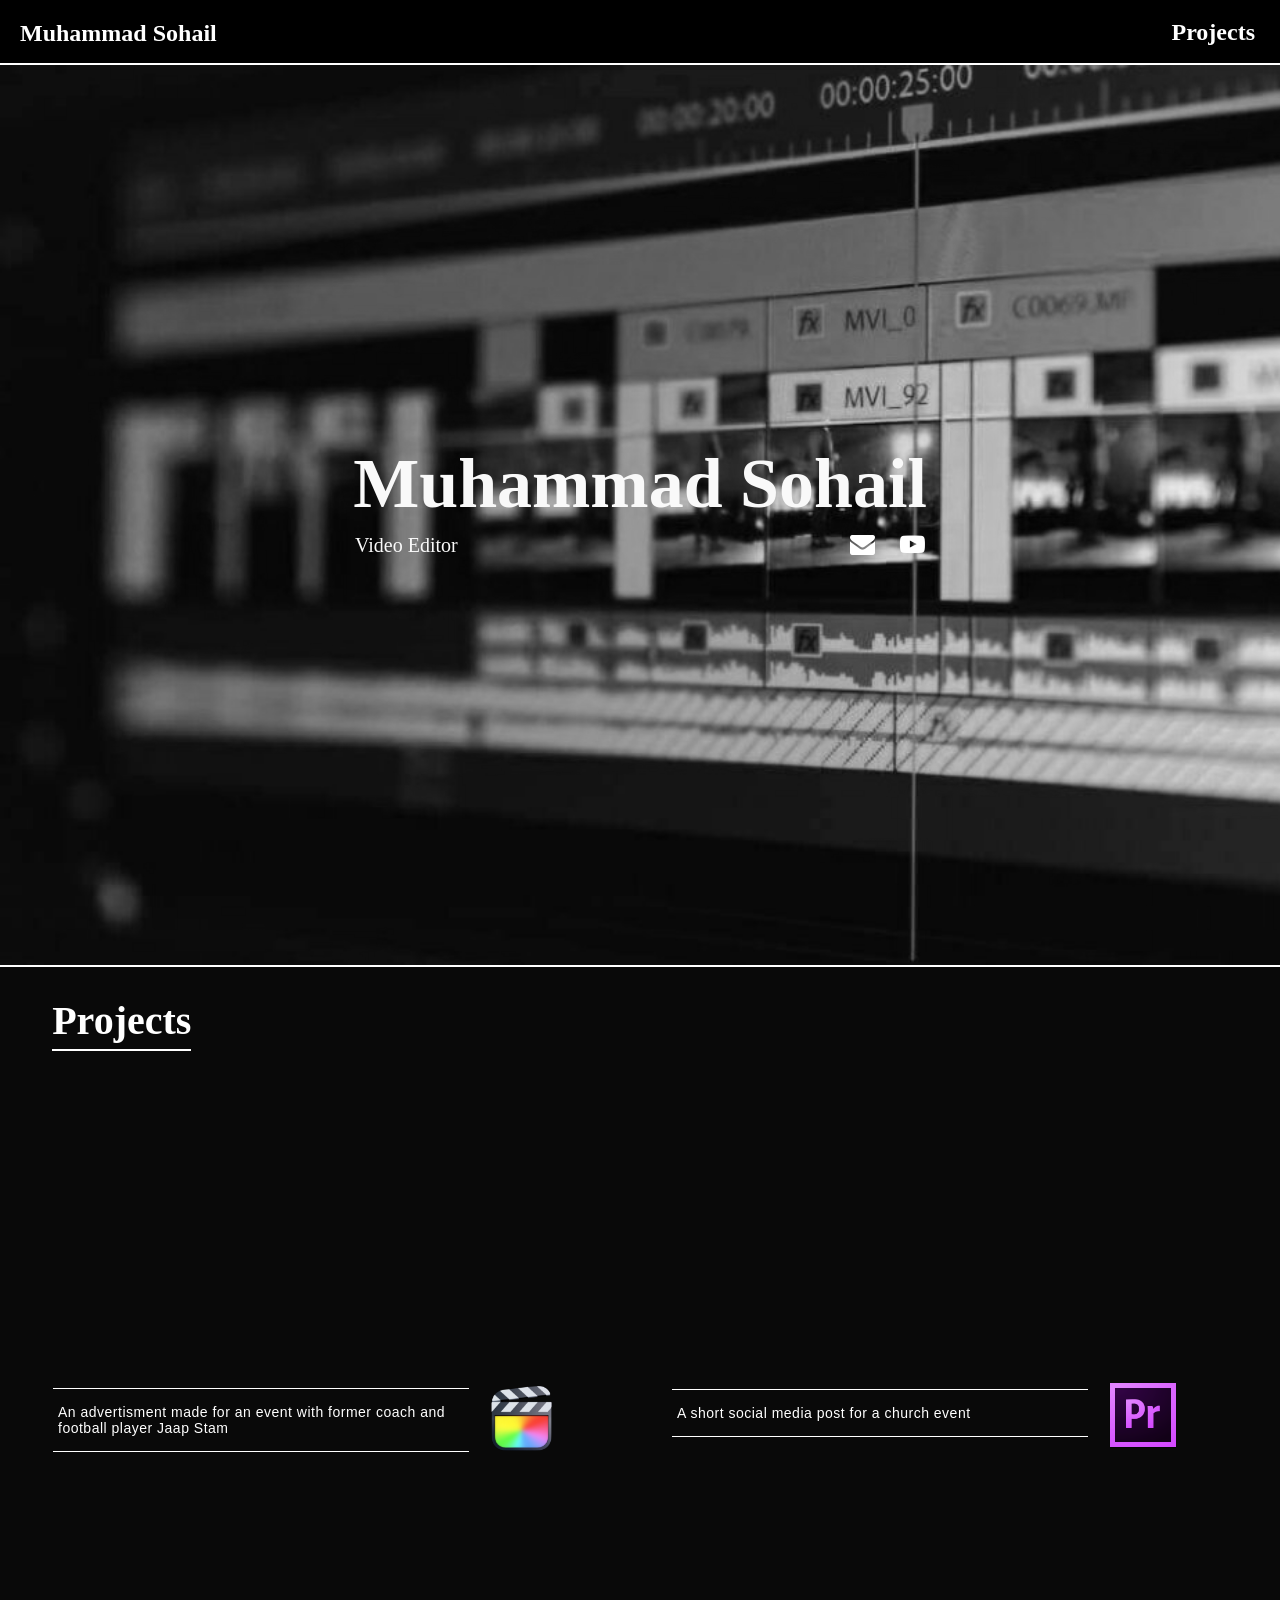
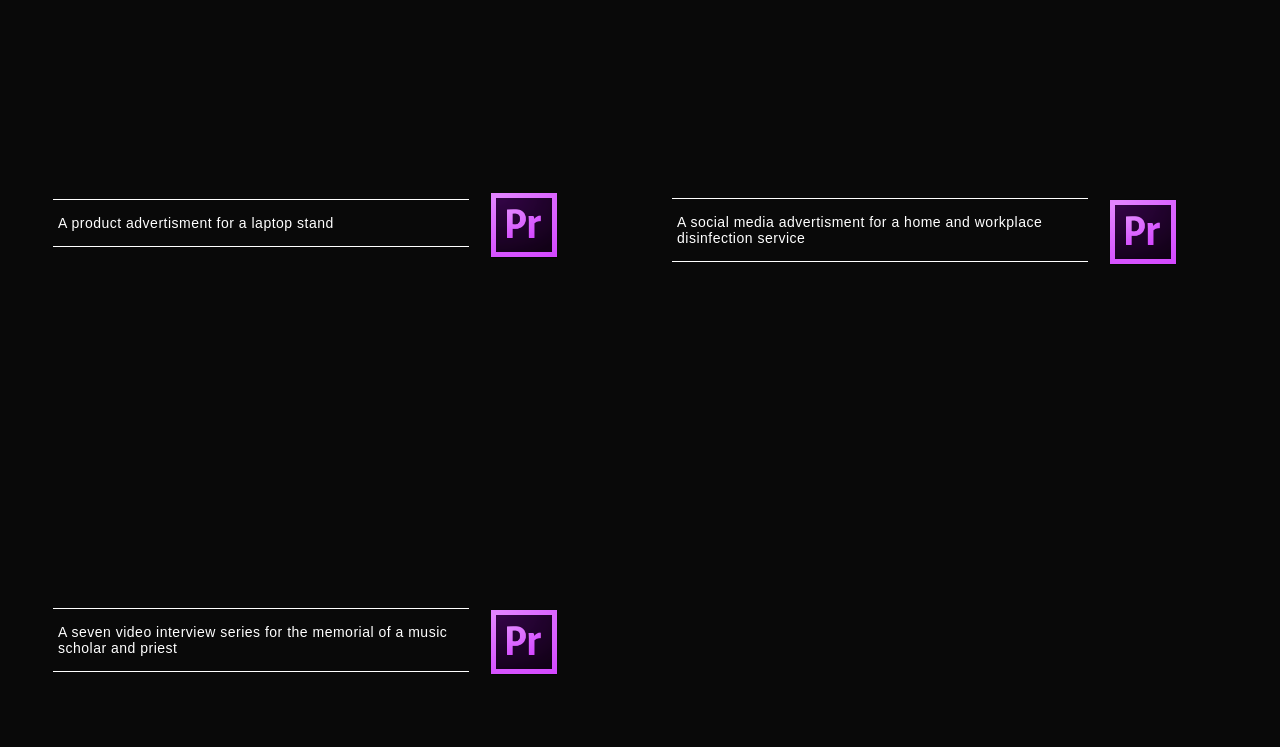
==== index.html @ 50eee2fb "changes Main.html to index.html" ====
<!DOCTYPE html>
<html lang="en">
<head>
    <meta charset="UTF-8">
    <meta name="viewport" content="width=device-width, initial-scale=1.0">
    <title>Muhammad Sohail</title>
    <link rel="stylesheet" href="./styles.css" />
    <link rel="stylesheet" href="https://cdnjs.cloudflare.com/ajax/libs/font-awesome/4.7.0/css/font-awesome.min.css">

</head>
<body>
    <nav id="'navbar" class="navbar">
        <a href="#Top" class="nav-header-anchor"><h1 class="nav-header">Muhammad Sohail</h1></a>
        <div class="nav-links">
            <a class="nav-link" href="#projects"><h2>Projects</h2></a>
        </div>
    </nav>
    <main>
        <section class="about-me">
            <h1 class="name-header">Muhammad Sohail</h1>
            <span class="inline-flex">
                <p class="occupation-description">Video Editor</p>
                <div class="contact-icons">
                    <a href="mailto:mfsohail12@gmail.com" class="icon-anchor" target='_blank'><i class="fa fa-envelope"></i></a>
                    <a href="https://www.youtube.com/channel/UCskiwMq-CSCL88hLgfSsKGw" class="icon-anchor" target="_blank"><i class="fa fa-youtube-play"></i></a>
                </div>
            </span>
        </section>
        <section class="projects">
            <h1 id="projects" class="projects-header">Projects</h1>
            <span class="videos">
                <div class="video-and-description">
                    <iframe width="400" height="250" src="https://www.youtube.com/embed/kFvfC4JFHaI" title="JAAP STAM Advert" frameborder="0" allow="accelerometer; autoplay; clipboard-write; encrypted-media; gyroscope; picture-in-picture; web-share" referrerpolicy="strict-origin-when-cross-origin" allowfullscreen></iframe>
                    <span class="inline">
                        <p class="video-description">An advertisment made for an event with former coach and football player Jaap Stam</p>
                        <img class='editor-icon fcp' src="./Assets/final_cut_pro_macos_bigsur_icon_190177.webp" />
                    </span>
                    
                </div>
                <div class="video-and-description">
                    <iframe width="400" height="250" src="https://www.youtube.com/embed/DyYoZ_6relA" title="Final Video" frameborder="0" allow="accelerometer; autoplay; clipboard-write; encrypted-media; gyroscope; picture-in-picture; web-share" referrerpolicy="strict-origin-when-cross-origin" allowfullscreen>
                    </iframe>
                    <span class="inline">
                        <p class="video-description">A short social media post for a church event</p>
                        <img class='editor-icon premiere-pro' src="./Assets/Adobe_Premiere_Pro_CS6_Icon.png" />
                    </span>
                    
                </div>
                
                <div class="video-and-description">
                    <iframe width="400" height="250" src="https://www.youtube.com/embed/N4y9T8zYxUA" title="Final Cut" frameborder="0" allow="accelerometer; autoplay; clipboard-write; encrypted-media; gyroscope; picture-in-picture; web-share" referrerpolicy="strict-origin-when-cross-origin" allowfullscreen></iframe>
                    <span class="inline">
                        <p class="video-description">A product advertisment for a laptop stand</p>
                        <img class='editor-icon premiere-pro' src="./Assets/Adobe_Premiere_Pro_CS6_Icon.png" />
                    </span>
                </div>
                <div class="video-and-description">
                    <iframe width="400" height="250" src="https://www.youtube.com/embed/2JElD2j0n5M" title="Purify Canada Instagram Advertisement" frameborder="0" allow="accelerometer; autoplay; clipboard-write; encrypted-media; gyroscope; picture-in-picture; web-share" referrerpolicy="strict-origin-when-cross-origin" allowfullscreen></iframe>
                    <span class="inline">
                        <p class="video-description">A social media advertisment for a home and workplace disinfection service</p>
                        <img class='editor-icon premiere-pro' src="./Assets/Adobe_Premiere_Pro_CS6_Icon.png" />
                    </span>
                </div>
                <div class="video-and-description">
                    <iframe width="400" height="250" src="https://www.youtube.com/embed/videoseries?si=yHFmACSntfZDFGTX&amp;list=PL7dK17RaU_B4nYi-7AeWYHSv6Ec2Q8U8q" title="YouTube video player" frameborder="0" allow="accelerometer; autoplay; clipboard-write; encrypted-media; gyroscope; picture-in-picture; web-share" referrerpolicy="strict-origin-when-cross-origin" allowfullscreen></iframe>
                    <span class="inline">
                        <p class="video-description">A seven video interview series for the memorial of a music scholar and priest</p>
                        <img class='editor-icon premiere-pro' src="./Assets/Adobe_Premiere_Pro_CS6_Icon.png" />
                    </span>
                </div>
            </span>
        </section>
    </main>
</body>
</html>
---- styles.css ----
@media (prefers-reduced-motion: no-preference) {
    * {
      scroll-behavior: smooth;
    }
  }

* {
    box-sizing: border-box;
    font-family: 'Times New Roman', Times, serif;
}

body {
    margin: 0;
    padding: 0;
}

.navbar {
    background-color: black;
    color: white;
    display: grid;
    grid-template-rows: 1fr;
    grid-template-columns: 1fr 1fr;
    position: fixed;
    top: 0;
    width: 100vw;
    height: 65px;
    z-index: 1;
    border-bottom: 2px solid white;

}

.nav-header {
    padding: 20px 0px 20px 20px;
    margin: 0;
    grid-area: 1 / 1 / 2 / 2
}

.nav-header-anchor {
    color: white;
    text-decoration: none;
}

.nav-link {
    color: white;
    text-decoration: none;
}

.nav-link h2 {
    padding: 5px;
}

.nav-link h2:hover { /* !!!give text box shadow on hover */
    position: relative;
    right: 4px;
    bottom: 4px;
    text-shadow: 4px 4px #636363;
}

.nav-links {
    display: flex;
    justify-content: flex-end;
    align-items: center;
    gap: 15px;
    grid-area: 1 / 2 / 2 / 3;
    padding-right: 20px;
    height: 65px;
}

main {
    margin-top: 65px;
}

.about-me {
    background-image: url(./Assets/video-editing-image\(2\).jpg);
    background-repeat: no-repeat;
    background-size: cover;
    color: #fff9e6;
    display: flex;
    flex-direction: column;
    justify-content: center;
    align-items: center;
    width: 100vw;
    height: 100vh;
    object-fit: cover;
    filter: grayscale(100%);
}

.name-header {
    font-size: 70px;
    margin: -10px;
}

.occupation-description {
    font-size: 20px;
}

.inline-flex {
    display: flex;
    justify-content: space-between;
    width: 570px;
}

.contact-icons {
    margin-top: 0px;
    display: flex;
    justify-content: center;
    align-items: center;
    gap: 40px;
}

.icon-anchor {
    color: white;
    font-size: 25px;
}

i.fa-envelope {
    width: 10px;
    height: 10px;    
}

.projects {
    background-color: rgb(9,9,9);
    border-top: 2px solid white;
    padding: 25px;
}

.projects-header {
    color: white;
    font-size: 40px;
    margin-left: 1.7rem;
    margin-top: 5px;
    border-bottom: 2px solid white;
    padding-bottom: 5px;
    display: inline-block;
}

.videos {
    display: grid;
    grid-template-rows: repeat(2, 1fr);
    grid-template-columns: repeat(auto-fit, minmax(200px, 1fr));
    gap: 1.5rem;
    margin: 1rem 0.5rem 1rem 0.5rem;
    justify-content: center;
}

.video-and-description {
    padding: 20px;
    text-align: left;
    grid-row: span 1;
    grid-column: span 2;
    
}

.video-and-description iframe {
    width: 100%;
}

.video-description {
    font-family: Arial, Helvetica, sans-serif;
    font-size: 14px;
    letter-spacing: 0.5px;
    border-top: 1px solid white;
    border-bottom: 1px solid white;
    color: white;
    padding: 15px 5px;
    width: 75%;
}

.editor-icon {
    object-fit: contain;
}

.editor-icon.fcp {
    width: 75px;
    height: 75px;
}

.editor-icon.premiere-pro {
    width: 70px;
    height: 70px;
    margin-top: 8px;
    margin-left: 5px;
}

.inline {
    display: flex;
    gap: 15px;
    align-items: center;;
}
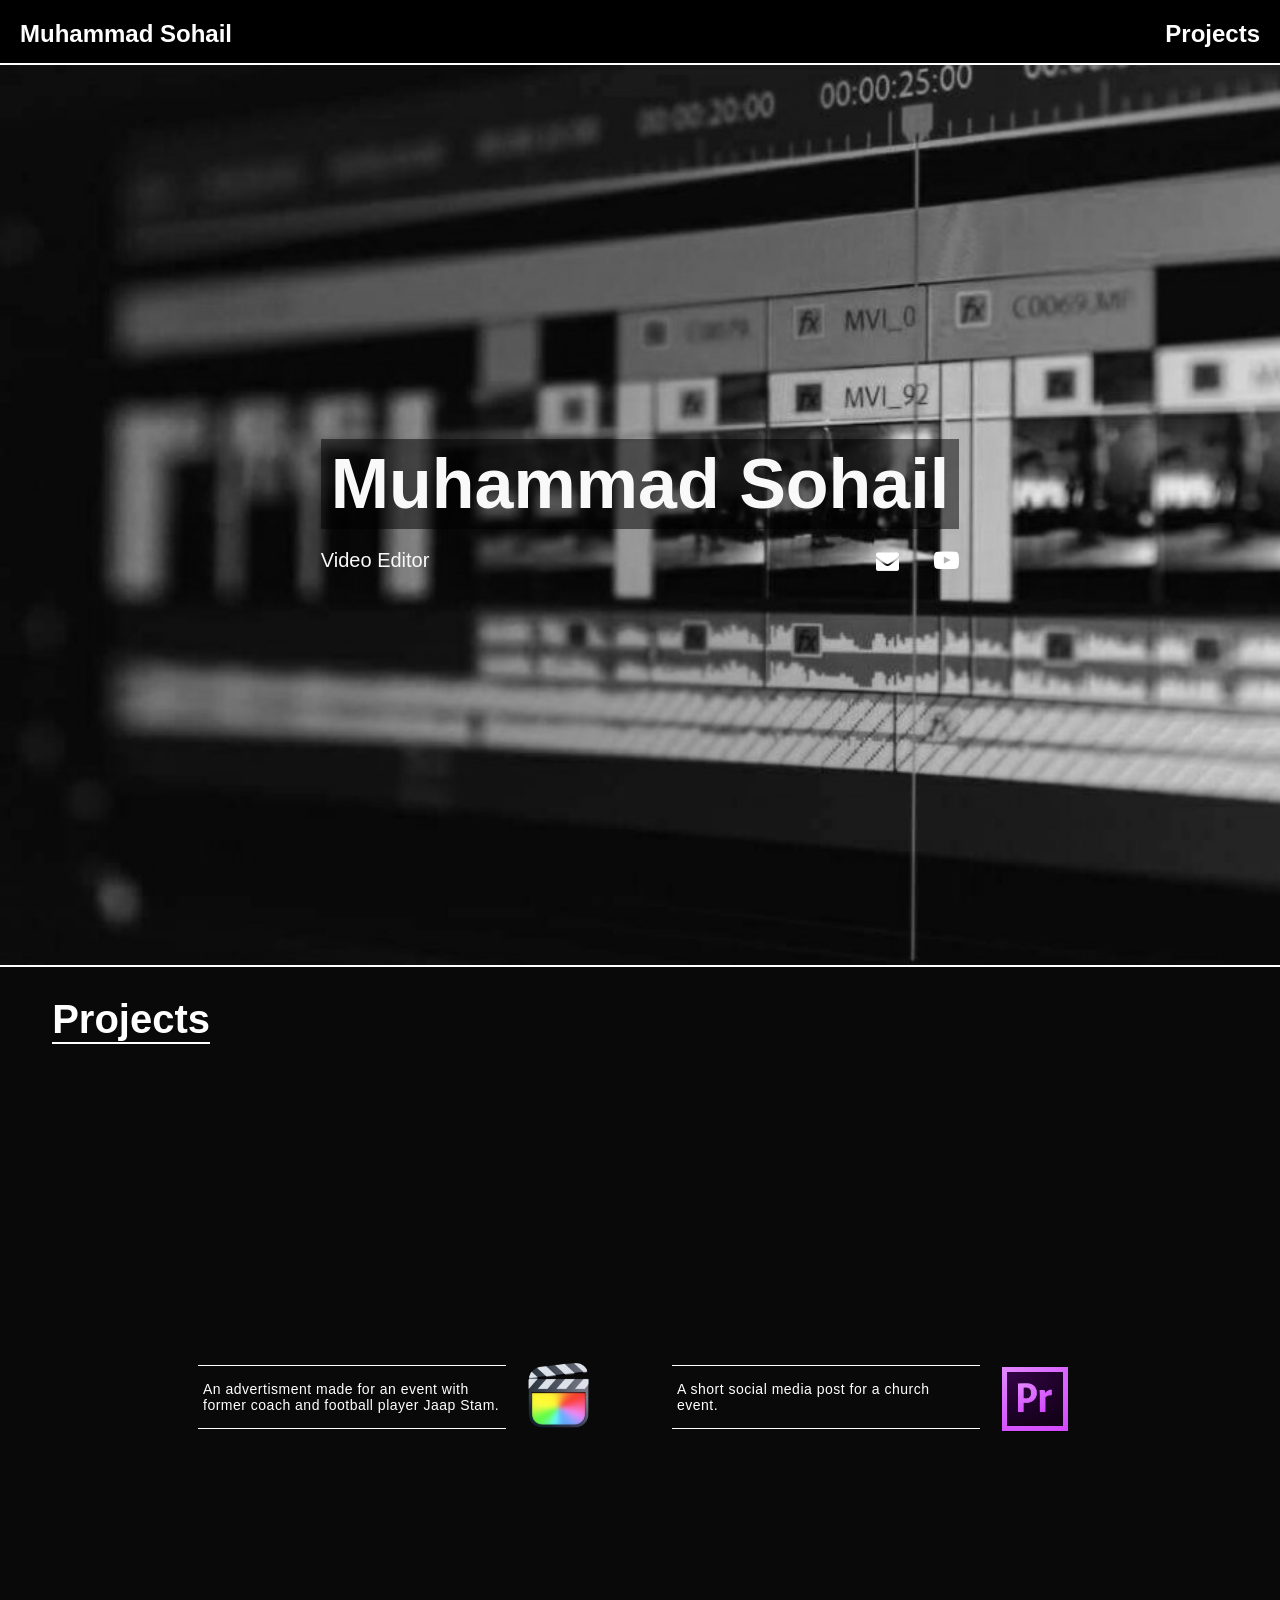
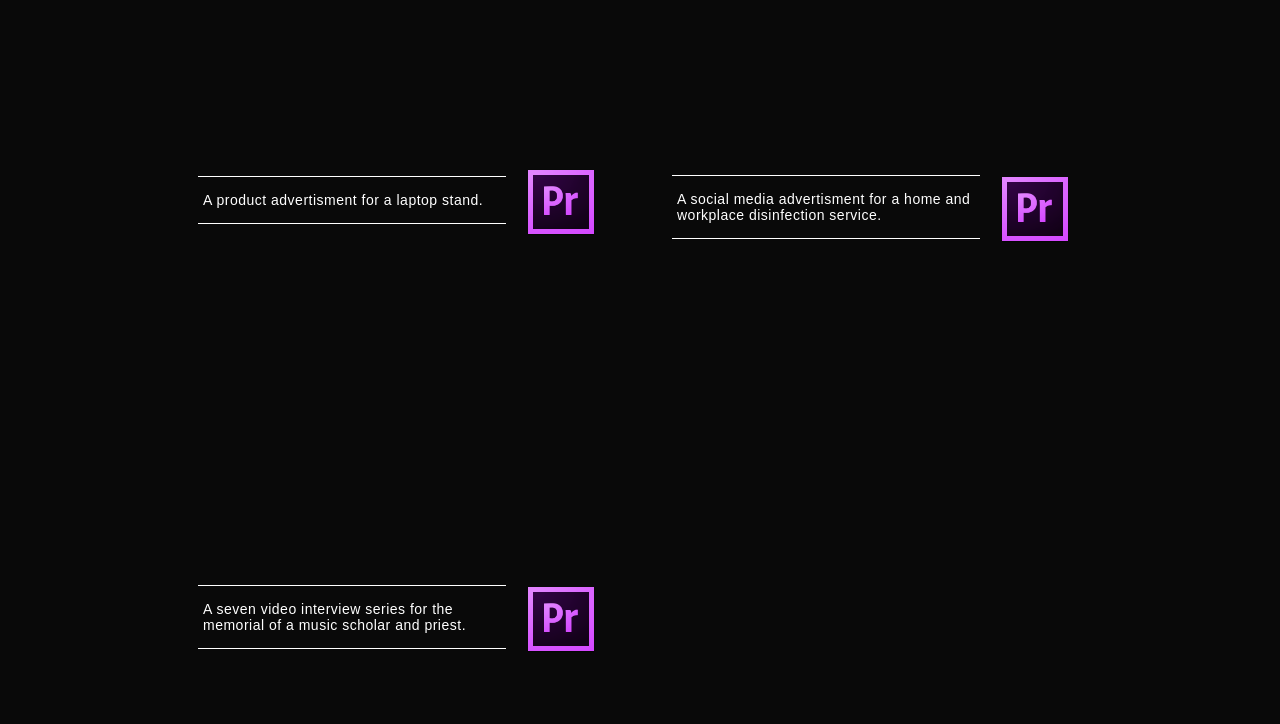
==== commit 06786643: "Adjusted styling and added responsive design for mobile" ====
--- a/index.html
+++ b/index.html
@@ -11,20 +11,20 @@
 <body>
     <nav id="'navbar" class="navbar">
         <a href="#Top" class="nav-header-anchor"><h1 class="nav-header">Muhammad Sohail</h1></a>
-        <div class="nav-links">
-            <a class="nav-link" href="#projects"><h2>Projects</h2></a>
-        </div>
+        <a class="nav-link-anchor" href="#projects"><h2 class="nav-link-header">Projects</h2></a>
     </nav>
     <main>
         <section class="about-me">
-            <h1 class="name-header">Muhammad Sohail</h1>
-            <span class="inline-flex">
-                <p class="occupation-description">Video Editor</p>
-                <div class="contact-icons">
-                    <a href="mailto:mfsohail12@gmail.com" class="icon-anchor" target='_blank'><i class="fa fa-envelope"></i></a>
-                    <a href="https://www.youtube.com/channel/UCskiwMq-CSCL88hLgfSsKGw" class="icon-anchor" target="_blank"><i class="fa fa-youtube-play"></i></a>
-                </div>
-            </span>
+            <div class="about-me-flex">
+                <h1 class="name-header">Muhammad Sohail</h1>
+                <span class="space-between-flex">
+                    <p class="occupation-description">Video Editor</p>
+                    <div class="contact-icons">
+                        <a href="mailto:mfsohail12@gmail.com" class="icon-anchor" target='_blank'><i id='envelope-icon' class="fa fa-envelope"></i></a>
+                        <a href="https://www.youtube.com/channel/UCskiwMq-CSCL88hLgfSsKGw" class="icon-anchor" target="_blank"><i id="youtube-icon" class="fa fa-youtube-play"></i></a>
+                    </div>
+                </span>
+            </div>
         </section>
         <section class="projects">
             <h1 id="projects" class="projects-header">Projects</h1>
@@ -32,8 +32,8 @@
                 <div class="video-and-description">
                     <iframe width="400" height="250" src="https://www.youtube.com/embed/kFvfC4JFHaI" title="JAAP STAM Advert" frameborder="0" allow="accelerometer; autoplay; clipboard-write; encrypted-media; gyroscope; picture-in-picture; web-share" referrerpolicy="strict-origin-when-cross-origin" allowfullscreen></iframe>
                     <span class="inline">
-                        <p class="video-description">An advertisment made for an event with former coach and football player Jaap Stam</p>
-                        <img class='editor-icon fcp' src="./Assets/final_cut_pro_macos_bigsur_icon_190177.webp" />
+                        <p class="video-description">An advertisment made for an event with former coach and football player Jaap Stam.</p>
+                        <img title='Made with Final Cut Pro' class='editor-icon fcp' src="./Assets/final_cut_pro_macos_bigsur_icon_190177.webp" />
                     </span>
                     
                 </div>
@@ -41,8 +41,8 @@
                     <iframe width="400" height="250" src="https://www.youtube.com/embed/DyYoZ_6relA" title="Final Video" frameborder="0" allow="accelerometer; autoplay; clipboard-write; encrypted-media; gyroscope; picture-in-picture; web-share" referrerpolicy="strict-origin-when-cross-origin" allowfullscreen>
                     </iframe>
                     <span class="inline">
-                        <p class="video-description">A short social media post for a church event</p>
-                        <img class='editor-icon premiere-pro' src="./Assets/Adobe_Premiere_Pro_CS6_Icon.png" />
+                        <p class="video-description">A short social media post for a church event.</p>
+                        <img title='Made with Adobe Premiere Pro' class='editor-icon premiere-pro' src="./Assets/Adobe_Premiere_Pro_CS6_Icon.png" />
                     </span>
                     
                 </div>
@@ -50,22 +50,22 @@
                 <div class="video-and-description">
                     <iframe width="400" height="250" src="https://www.youtube.com/embed/N4y9T8zYxUA" title="Final Cut" frameborder="0" allow="accelerometer; autoplay; clipboard-write; encrypted-media; gyroscope; picture-in-picture; web-share" referrerpolicy="strict-origin-when-cross-origin" allowfullscreen></iframe>
                     <span class="inline">
-                        <p class="video-description">A product advertisment for a laptop stand</p>
-                        <img class='editor-icon premiere-pro' src="./Assets/Adobe_Premiere_Pro_CS6_Icon.png" />
+                        <p class="video-description">A product advertisment for a laptop stand.</p>
+                        <img title='Made with Adobe Premiere Pro' class='editor-icon premiere-pro' src="./Assets/Adobe_Premiere_Pro_CS6_Icon.png" />
                     </span>
                 </div>
                 <div class="video-and-description">
                     <iframe width="400" height="250" src="https://www.youtube.com/embed/2JElD2j0n5M" title="Purify Canada Instagram Advertisement" frameborder="0" allow="accelerometer; autoplay; clipboard-write; encrypted-media; gyroscope; picture-in-picture; web-share" referrerpolicy="strict-origin-when-cross-origin" allowfullscreen></iframe>
                     <span class="inline">
-                        <p class="video-description">A social media advertisment for a home and workplace disinfection service</p>
-                        <img class='editor-icon premiere-pro' src="./Assets/Adobe_Premiere_Pro_CS6_Icon.png" />
+                        <p class="video-description">A social media advertisment for a home and workplace disinfection service.</p>
+                        <img title='Made with Adobe Premiere Pro' class='editor-icon premiere-pro' src="./Assets/Adobe_Premiere_Pro_CS6_Icon.png" />
                     </span>
                 </div>
                 <div class="video-and-description">
                     <iframe width="400" height="250" src="https://www.youtube.com/embed/videoseries?si=yHFmACSntfZDFGTX&amp;list=PL7dK17RaU_B4nYi-7AeWYHSv6Ec2Q8U8q" title="YouTube video player" frameborder="0" allow="accelerometer; autoplay; clipboard-write; encrypted-media; gyroscope; picture-in-picture; web-share" referrerpolicy="strict-origin-when-cross-origin" allowfullscreen></iframe>
                     <span class="inline">
-                        <p class="video-description">A seven video interview series for the memorial of a music scholar and priest</p>
-                        <img class='editor-icon premiere-pro' src="./Assets/Adobe_Premiere_Pro_CS6_Icon.png" />
+                        <p class="video-description">A seven video interview series for the memorial of a music scholar and priest.</p>
+                        <img title='Made with Adobe Premiere Pro' class='editor-icon premiere-pro' src="./Assets/Adobe_Premiere_Pro_CS6_Icon.png" />
                     </span>
                 </div>
             </span>
--- a/styles.css
+++ b/styles.css
@@ -1,3 +1,17 @@
+@media screen and (max-width: 600px) {
+    .name-header {
+        font-size: 2rem !important;
+    }
+
+    .nav-header {
+        font-size: 1.2em !important;
+    }
+
+    .nav-link-header {
+        font-size: 1.2em !important;
+    }
+}
+
 @media (prefers-reduced-motion: no-preference) {
     * {
       scroll-behavior: smooth;
@@ -6,33 +20,30 @@
 
 * {
     box-sizing: border-box;
-    font-family: 'Times New Roman', Times, serif;
 }
 
 body {
     margin: 0;
     padding: 0;
+    font-family: -apple-system, BlinkMacSystemFont, "Segoe UI", Roboto, Helvetica, Arial, sans-serif, "Apple Color Emoji", "Segoe UI Emoji", "Segoe UI Symbol";
+    /* font-family: 'Times New Roman', Times, serif; */
 }
 
 .navbar {
     background-color: black;
-    color: white;
-    display: grid;
-    grid-template-rows: 1fr;
-    grid-template-columns: 1fr 1fr;
-    position: fixed;
+    display: flex;
+    justify-content: space-between;
+    position: sticky;
     top: 0;
     width: 100vw;
-    height: 65px;
+    height: 4.063rem;
     z-index: 1;
     border-bottom: 2px solid white;
-
 }
 
 .nav-header {
-    padding: 20px 0px 20px 20px;
-    margin: 0;
-    grid-area: 1 / 1 / 2 / 2
+    margin: 1.25rem 0 0 1.25rem;
+    font-size: 1.5em;
 }
 
 .nav-header-anchor {
@@ -40,34 +51,21 @@
     text-decoration: none;
 }
 
-.nav-link {
+.nav-link-header {
+    margin: 1.25rem 1.25rem 0 0;
+    font-size: 1.5em;
+}
+
+.nav-link-anchor {
     color: white;
     text-decoration: none;
 }
 
-.nav-link h2 {
-    padding: 5px;
-}
-
-.nav-link h2:hover { /* !!!give text box shadow on hover */
+.nav-link-anchor h2:hover { /* !!!give text box shadow on hover */
     position: relative;
     right: 4px;
     bottom: 4px;
     text-shadow: 4px 4px #636363;
-}
-
-.nav-links {
-    display: flex;
-    justify-content: flex-end;
-    align-items: center;
-    gap: 15px;
-    grid-area: 1 / 2 / 2 / 3;
-    padding-right: 20px;
-    height: 65px;
-}
-
-main {
-    margin-top: 65px;
 }
 
 .about-me {
@@ -76,7 +74,6 @@
     background-size: cover;
     color: #fff9e6;
     display: flex;
-    flex-direction: column;
     justify-content: center;
     align-items: center;
     width: 100vw;
@@ -85,19 +82,35 @@
     filter: grayscale(100%);
 }
 
+.about-me-flex {
+    display: flex;
+    flex-direction: column;
+}
+
 .name-header {
-    font-size: 70px;
-    margin: -10px;
+    margin: 0;
+    font-size: 4.375rem;
+    width: 100%;
+    text-align: center;
+    background-color: rgba(0, 0, 0, 0.5);
+    padding: 5px 10px 5px 10px;
 }
 
 .occupation-description {
-    font-size: 20px;
+    font-size: 1.25rem;
 }
 
-.inline-flex {
-    display: flex;
-    justify-content: space-between;
-    width: 570px;
+i[id='envelope-icon'] {
+    font-size: 23px;
+}
+
+i[id='youtube-icon'] {
+    font-size: 25px;
+}
+
+.icon-anchor {
+    color: white;
+    font-size: 1.563rem;
 }
 
 .contact-icons {
@@ -105,17 +118,13 @@
     display: flex;
     justify-content: center;
     align-items: center;
-    gap: 40px;
+    gap: 35px;
 }
 
-.icon-anchor {
-    color: white;
-    font-size: 25px;
-}
-
-i.fa-envelope {
-    width: 10px;
-    height: 10px;    
+.space-between-flex {
+    display: flex;
+    justify-content: space-between;
+    width: 100%;
 }
 
 .projects {
@@ -126,20 +135,20 @@
 
 .projects-header {
     color: white;
-    font-size: 40px;
+    font-size: 2.5rem;
     margin-left: 1.7rem;
     margin-top: 5px;
     border-bottom: 2px solid white;
-    padding-bottom: 5px;
+    padding-bottom: 0px;
     display: inline-block;
 }
 
 .videos {
     display: grid;
     grid-template-rows: repeat(2, 1fr);
-    grid-template-columns: repeat(auto-fit, minmax(200px, 1fr));
+    grid-template-columns: repeat(auto-fit, minmax(200px, 450px));
     gap: 1.5rem;
-    margin: 1rem 0.5rem 1rem 0.5rem;
+    margin: 0 0.5rem 1rem 0.5rem;
     justify-content: center;
 }
 
@@ -147,7 +156,7 @@
     padding: 20px;
     text-align: left;
     grid-row: span 1;
-    grid-column: span 2;
+    grid-column: span 1;
     
 }
 
@@ -157,7 +166,7 @@
 
 .video-description {
     font-family: Arial, Helvetica, sans-serif;
-    font-size: 14px;
+    font-size: 0.875rem;
     letter-spacing: 0.5px;
     border-top: 1px solid white;
     border-bottom: 1px solid white;
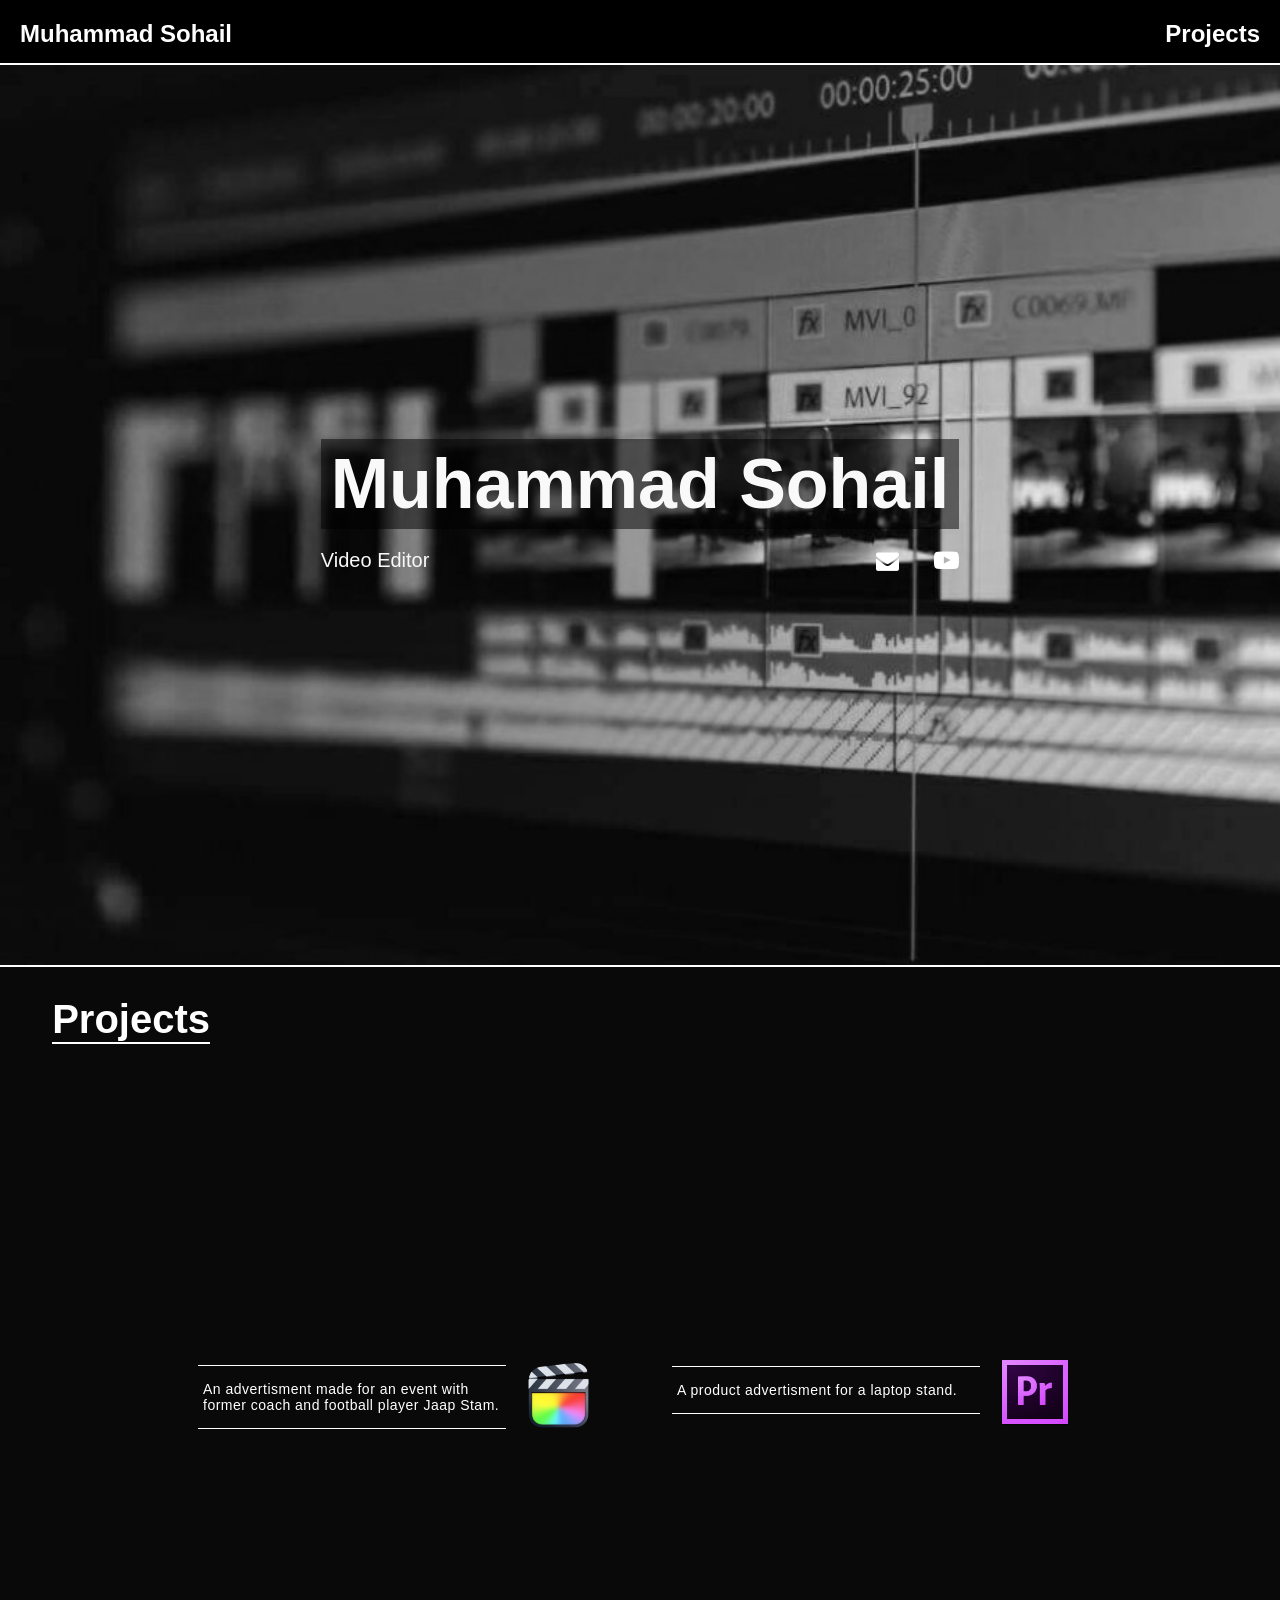
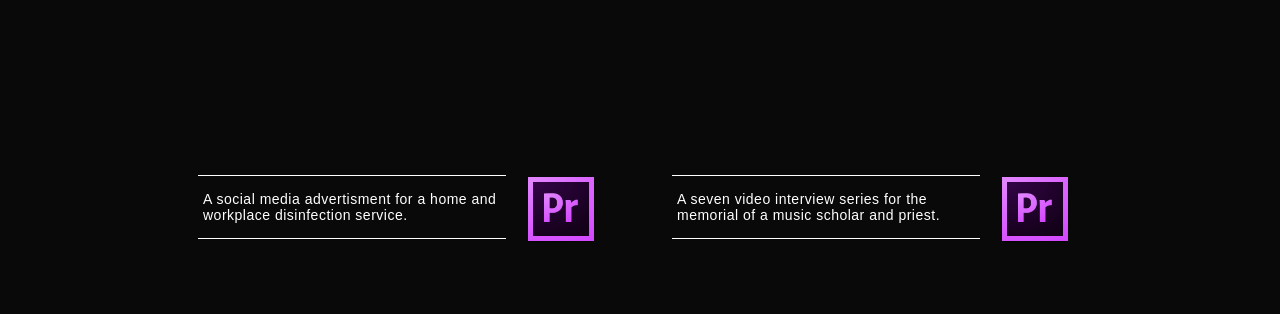
==== commit 6ea048f9: "removed a video" ====
--- a/index.html
+++ b/index.html
@@ -3,7 +3,7 @@
 <head>
     <meta charset="UTF-8">
     <meta name="viewport" content="width=device-width, initial-scale=1.0">
-    <title>Muhammad Sohail</title>
+    <title>Muhammad Sohail | Video Editor</title>
     <link rel="stylesheet" href="./styles.css" />
     <link rel="stylesheet" href="https://cdnjs.cloudflare.com/ajax/libs/font-awesome/4.7.0/css/font-awesome.min.css">
 
@@ -30,39 +30,39 @@
             <h1 id="projects" class="projects-header">Projects</h1>
             <span class="videos">
                 <div class="video-and-description">
-                    <iframe width="400" height="250" src="https://www.youtube.com/embed/kFvfC4JFHaI" title="JAAP STAM Advert" frameborder="0" allow="accelerometer; autoplay; clipboard-write; encrypted-media; gyroscope; picture-in-picture; web-share" referrerpolicy="strict-origin-when-cross-origin" allowfullscreen></iframe>
+                    <iframe loading='lazy' width="400" height="250" src="https://www.youtube.com/embed/kFvfC4JFHaI" title="JAAP STAM Advert" frameborder="0" allow="accelerometer; autoplay; clipboard-write; encrypted-media; gyroscope; picture-in-picture; web-share" referrerpolicy="strict-origin-when-cross-origin" allowfullscreen></iframe>
                     <span class="inline">
                         <p class="video-description">An advertisment made for an event with former coach and football player Jaap Stam.</p>
                         <img title='Made with Final Cut Pro' class='editor-icon fcp' src="./Assets/final_cut_pro_macos_bigsur_icon_190177.webp" />
                     </span>
                     
                 </div>
-                <div class="video-and-description">
-                    <iframe width="400" height="250" src="https://www.youtube.com/embed/DyYoZ_6relA" title="Final Video" frameborder="0" allow="accelerometer; autoplay; clipboard-write; encrypted-media; gyroscope; picture-in-picture; web-share" referrerpolicy="strict-origin-when-cross-origin" allowfullscreen>
+                <!-- <div class="video-and-description">
+                    <iframe loading='lazy' width="400" height="250" src="https://www.youtube.com/embed/DyYoZ_6relA" title="Final Video" frameborder="0" allow="accelerometer; autoplay; clipboard-write; encrypted-media; gyroscope; picture-in-picture; web-share" referrerpolicy="strict-origin-when-cross-origin" allowfullscreen>
                     </iframe>
                     <span class="inline">
                         <p class="video-description">A short social media post for a church event.</p>
                         <img title='Made with Adobe Premiere Pro' class='editor-icon premiere-pro' src="./Assets/Adobe_Premiere_Pro_CS6_Icon.png" />
                     </span>
                     
-                </div>
+                </div> -->
                 
                 <div class="video-and-description">
-                    <iframe width="400" height="250" src="https://www.youtube.com/embed/N4y9T8zYxUA" title="Final Cut" frameborder="0" allow="accelerometer; autoplay; clipboard-write; encrypted-media; gyroscope; picture-in-picture; web-share" referrerpolicy="strict-origin-when-cross-origin" allowfullscreen></iframe>
+                    <iframe loading='lazy' width="400" height="250" src="https://www.youtube.com/embed/N4y9T8zYxUA" title="Final Cut" frameborder="0" allow="accelerometer; autoplay; clipboard-write; encrypted-media; gyroscope; picture-in-picture; web-share" referrerpolicy="strict-origin-when-cross-origin" allowfullscreen></iframe>
                     <span class="inline">
                         <p class="video-description">A product advertisment for a laptop stand.</p>
                         <img title='Made with Adobe Premiere Pro' class='editor-icon premiere-pro' src="./Assets/Adobe_Premiere_Pro_CS6_Icon.png" />
                     </span>
                 </div>
                 <div class="video-and-description">
-                    <iframe width="400" height="250" src="https://www.youtube.com/embed/2JElD2j0n5M" title="Purify Canada Instagram Advertisement" frameborder="0" allow="accelerometer; autoplay; clipboard-write; encrypted-media; gyroscope; picture-in-picture; web-share" referrerpolicy="strict-origin-when-cross-origin" allowfullscreen></iframe>
+                    <iframe loading='lazy' width="400" height="250" src="https://www.youtube.com/embed/2JElD2j0n5M" title="Purify Canada Instagram Advertisement" frameborder="0" allow="accelerometer; autoplay; clipboard-write; encrypted-media; gyroscope; picture-in-picture; web-share" referrerpolicy="strict-origin-when-cross-origin" allowfullscreen></iframe>
                     <span class="inline">
                         <p class="video-description">A social media advertisment for a home and workplace disinfection service.</p>
                         <img title='Made with Adobe Premiere Pro' class='editor-icon premiere-pro' src="./Assets/Adobe_Premiere_Pro_CS6_Icon.png" />
                     </span>
                 </div>
                 <div class="video-and-description">
-                    <iframe width="400" height="250" src="https://www.youtube.com/embed/videoseries?si=yHFmACSntfZDFGTX&amp;list=PL7dK17RaU_B4nYi-7AeWYHSv6Ec2Q8U8q" title="YouTube video player" frameborder="0" allow="accelerometer; autoplay; clipboard-write; encrypted-media; gyroscope; picture-in-picture; web-share" referrerpolicy="strict-origin-when-cross-origin" allowfullscreen></iframe>
+                    <iframe loading='lazy' width="400" height="250" src="https://www.youtube.com/embed/videoseries?si=yHFmACSntfZDFGTX&amp;list=PL7dK17RaU_B4nYi-7AeWYHSv6Ec2Q8U8q" title="YouTube video player" frameborder="0" allow="accelerometer; autoplay; clipboard-write; encrypted-media; gyroscope; picture-in-picture; web-share" referrerpolicy="strict-origin-when-cross-origin" allowfullscreen></iframe>
                     <span class="inline">
                         <p class="video-description">A seven video interview series for the memorial of a music scholar and priest.</p>
                         <img title='Made with Adobe Premiere Pro' class='editor-icon premiere-pro' src="./Assets/Adobe_Premiere_Pro_CS6_Icon.png" />
--- a/styles.css
+++ b/styles.css
@@ -1,4 +1,8 @@
 @media screen and (max-width: 600px) {
+    .about-me {
+        background-position: 25%;;
+    }
+    
     .name-header {
         font-size: 2rem !important;
     }
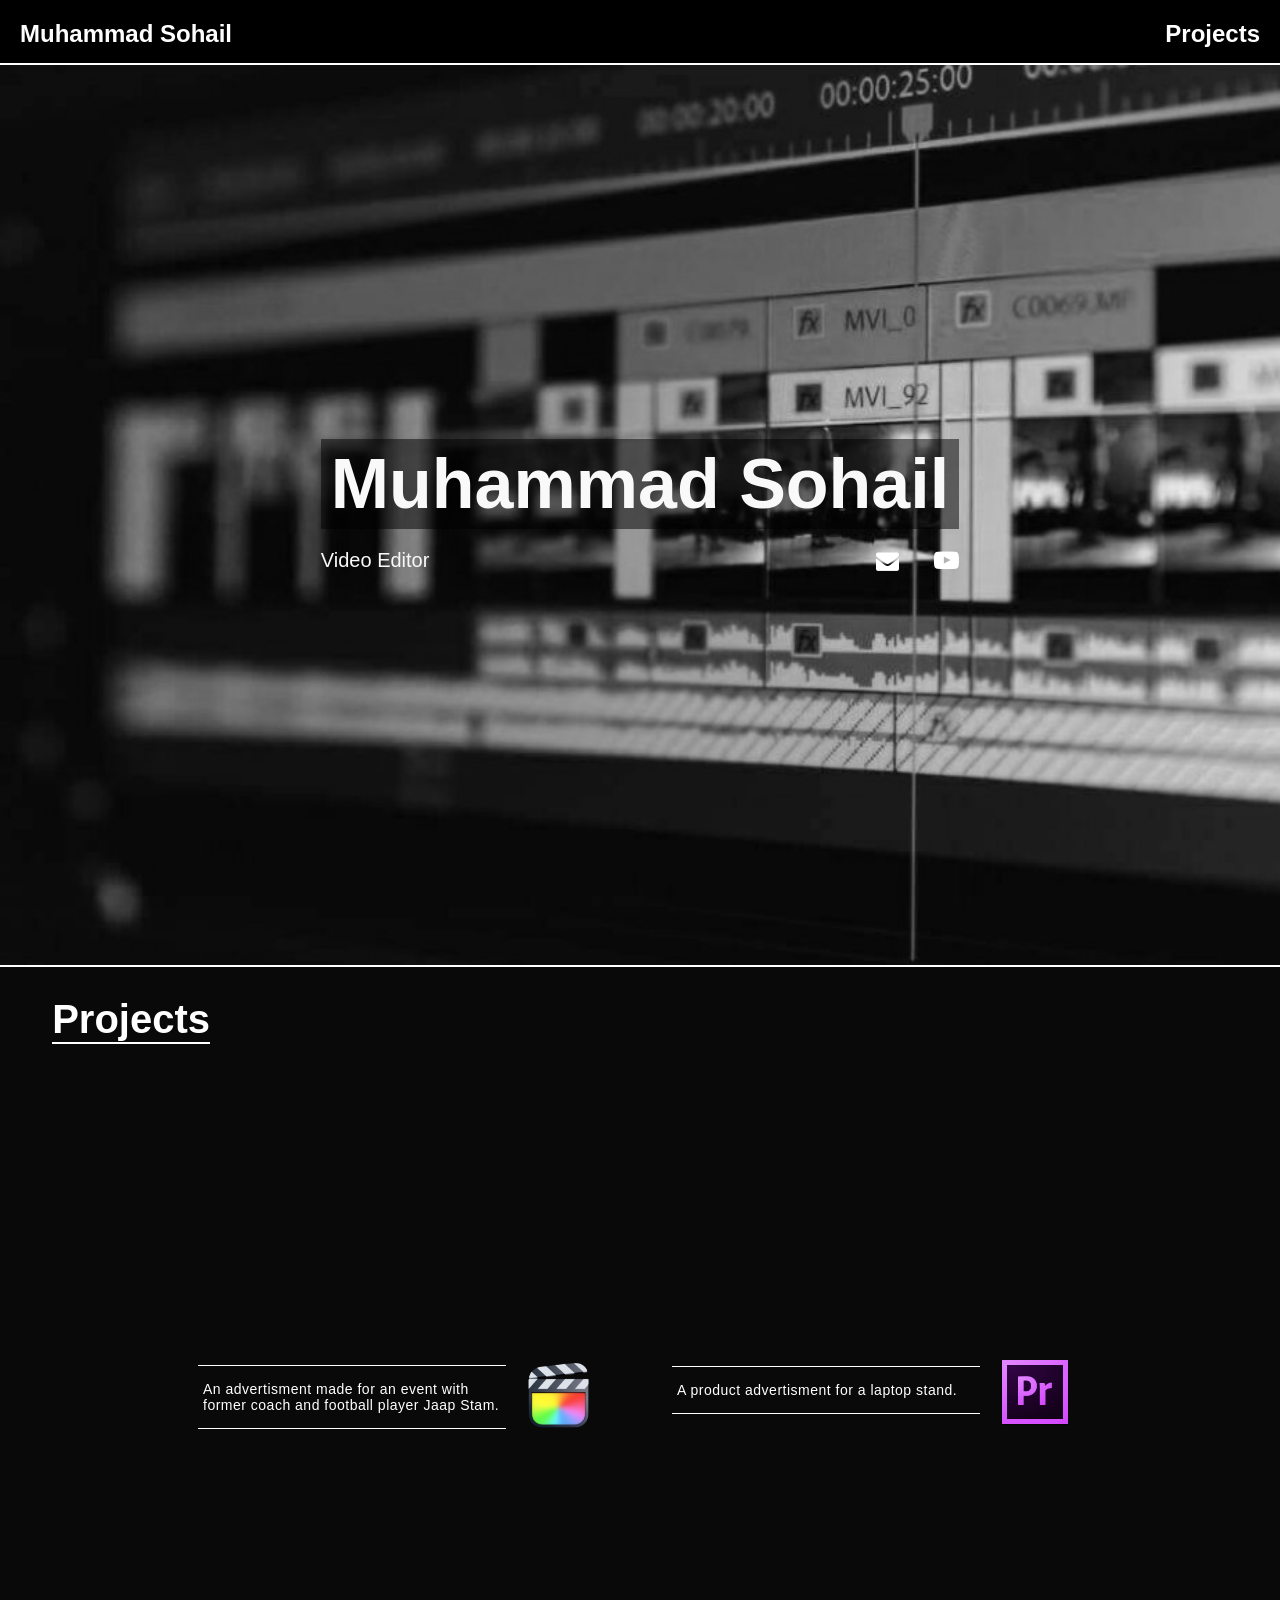
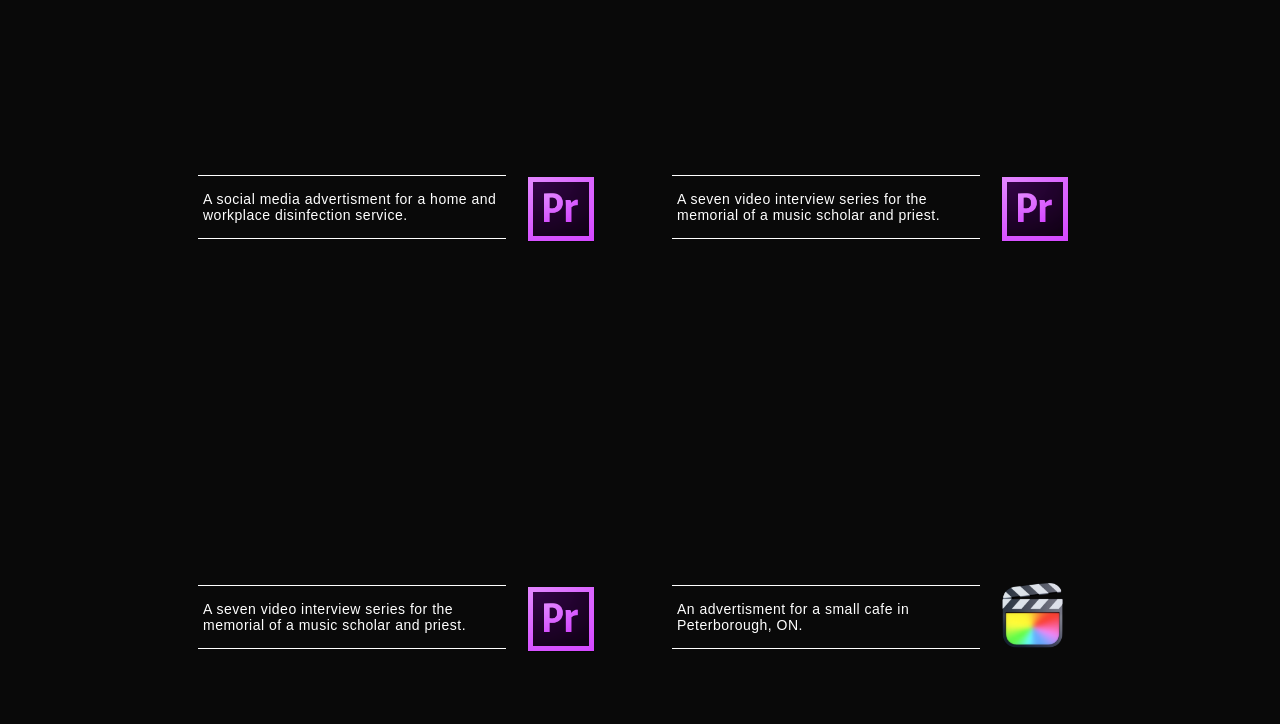
==== commit d03fdc98: "added new video" ====
--- a/index.html
+++ b/index.html
@@ -37,16 +37,6 @@
                     </span>
                     
                 </div>
-                <!-- <div class="video-and-description">
-                    <iframe loading='lazy' width="400" height="250" src="https://www.youtube.com/embed/DyYoZ_6relA" title="Final Video" frameborder="0" allow="accelerometer; autoplay; clipboard-write; encrypted-media; gyroscope; picture-in-picture; web-share" referrerpolicy="strict-origin-when-cross-origin" allowfullscreen>
-                    </iframe>
-                    <span class="inline">
-                        <p class="video-description">A short social media post for a church event.</p>
-                        <img title='Made with Adobe Premiere Pro' class='editor-icon premiere-pro' src="./Assets/Adobe_Premiere_Pro_CS6_Icon.png" />
-                    </span>
-                    
-                </div> -->
-                
                 <div class="video-and-description">
                     <iframe loading='lazy' width="400" height="250" src="https://www.youtube.com/embed/N4y9T8zYxUA" title="Final Cut" frameborder="0" allow="accelerometer; autoplay; clipboard-write; encrypted-media; gyroscope; picture-in-picture; web-share" referrerpolicy="strict-origin-when-cross-origin" allowfullscreen></iframe>
                     <span class="inline">
@@ -68,6 +58,20 @@
                         <img title='Made with Adobe Premiere Pro' class='editor-icon premiere-pro' src="./Assets/Adobe_Premiere_Pro_CS6_Icon.png" />
                     </span>
                 </div>
+                <div class="video-and-description">
+                    <iframe loading='lazy' width="400" height="250" src="https://www.youtube.com/embed/videoseries?si=yHFmACSntfZDFGTX&amp;list=PL7dK17RaU_B4nYi-7AeWYHSv6Ec2Q8U8q" title="YouTube video player" frameborder="0" allow="accelerometer; autoplay; clipboard-write; encrypted-media; gyroscope; picture-in-picture; web-share" referrerpolicy="strict-origin-when-cross-origin" allowfullscreen></iframe>
+                    <span class="inline">
+                        <p class="video-description">A seven video interview series for the memorial of a music scholar and priest.</p>
+                        <img title='Made with Adobe Premiere Pro' class='editor-icon premiere-pro' src="./Assets/Adobe_Premiere_Pro_CS6_Icon.png" />
+                    </span>
+                </div>
+                <div class="video-and-description">
+                    <iframe width="400" height="250" src="https://www.youtube.com/embed/p_Gqy6d-11Y" title="Silver Bean Cafe Advertisement" frameborder="0" allow="accelerometer; autoplay; clipboard-write; encrypted-media; gyroscope; picture-in-picture; web-share" referrerpolicy="strict-origin-when-cross-origin" allowfullscreen></iframe>
+                    <span class="inline">
+                        <p class="video-description">An advertisment for a small cafe in Peterborough, ON.</p>
+                        <img title='Made with Final Cut Pro' class='editor-icon fcp' src="./Assets/final_cut_pro_macos_bigsur_icon_190177.webp" />
+                    </span>
+                </div>
             </span>
         </section>
     </main>
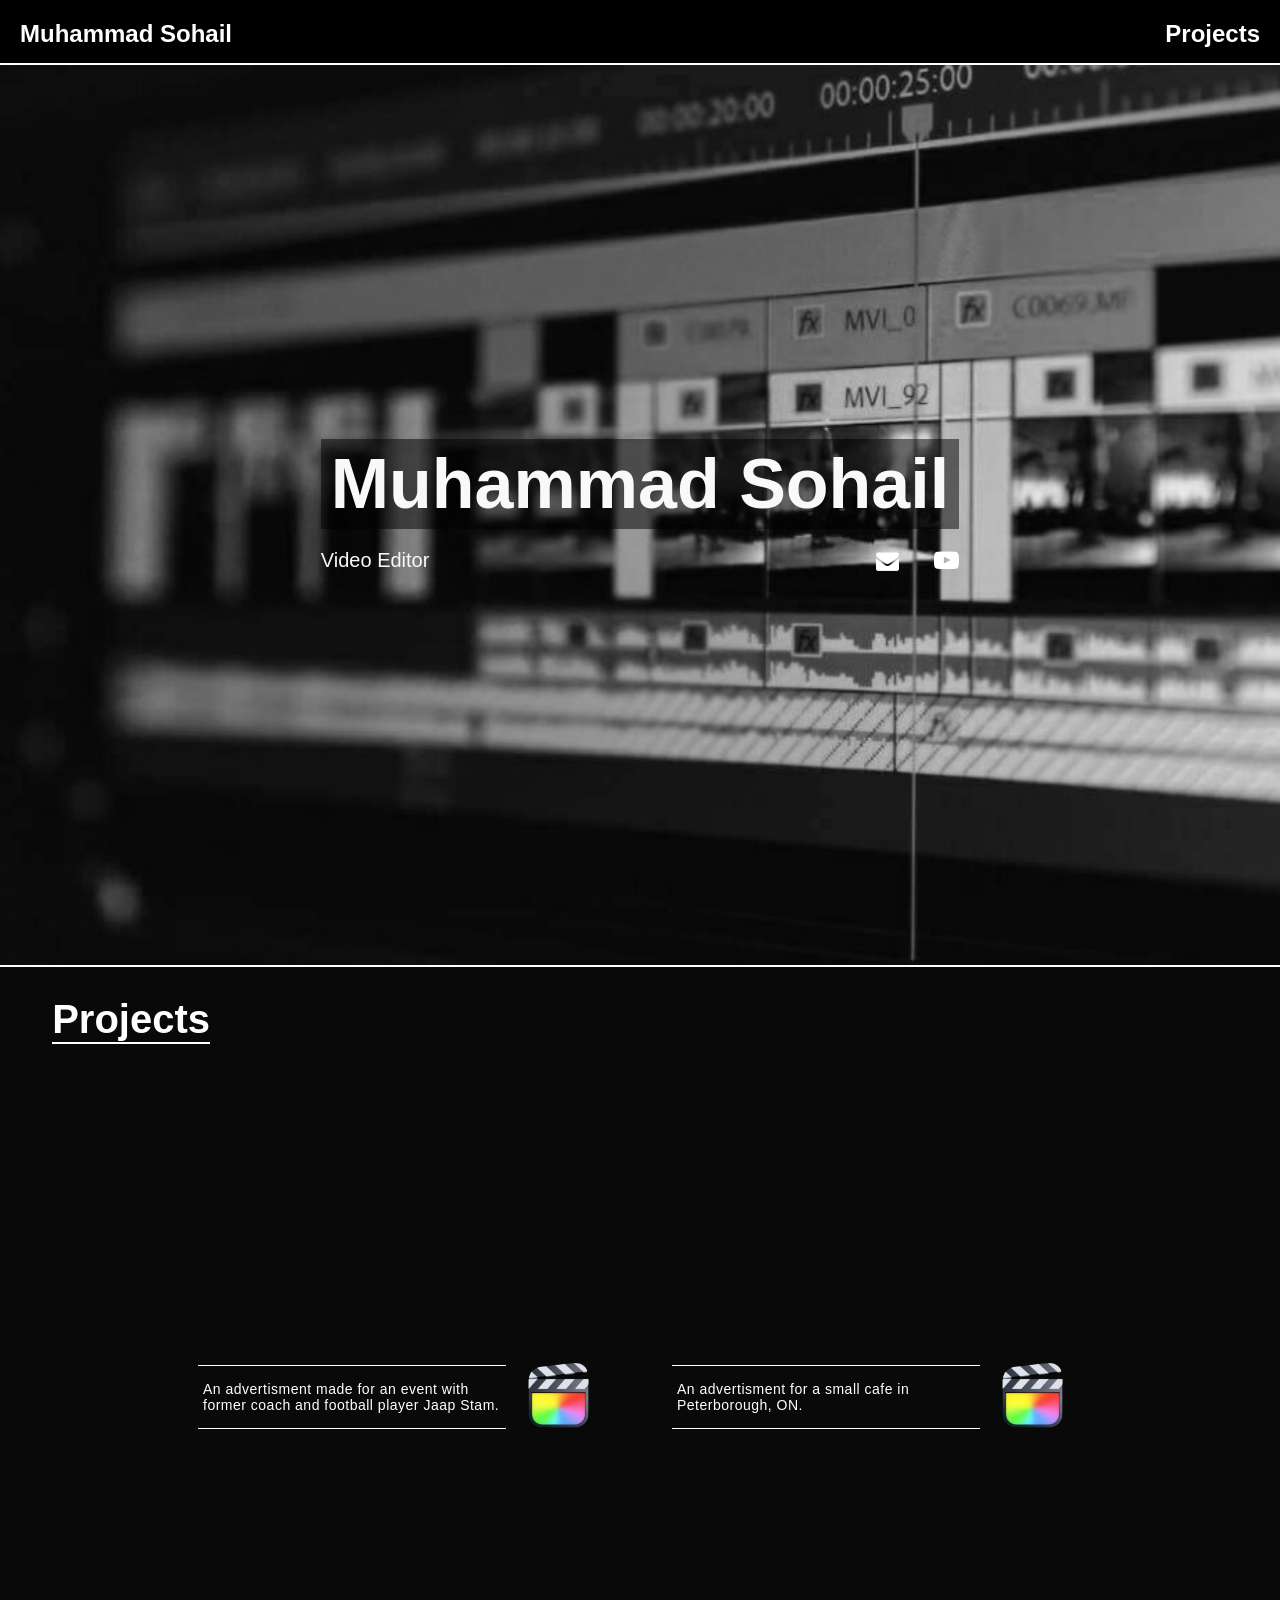
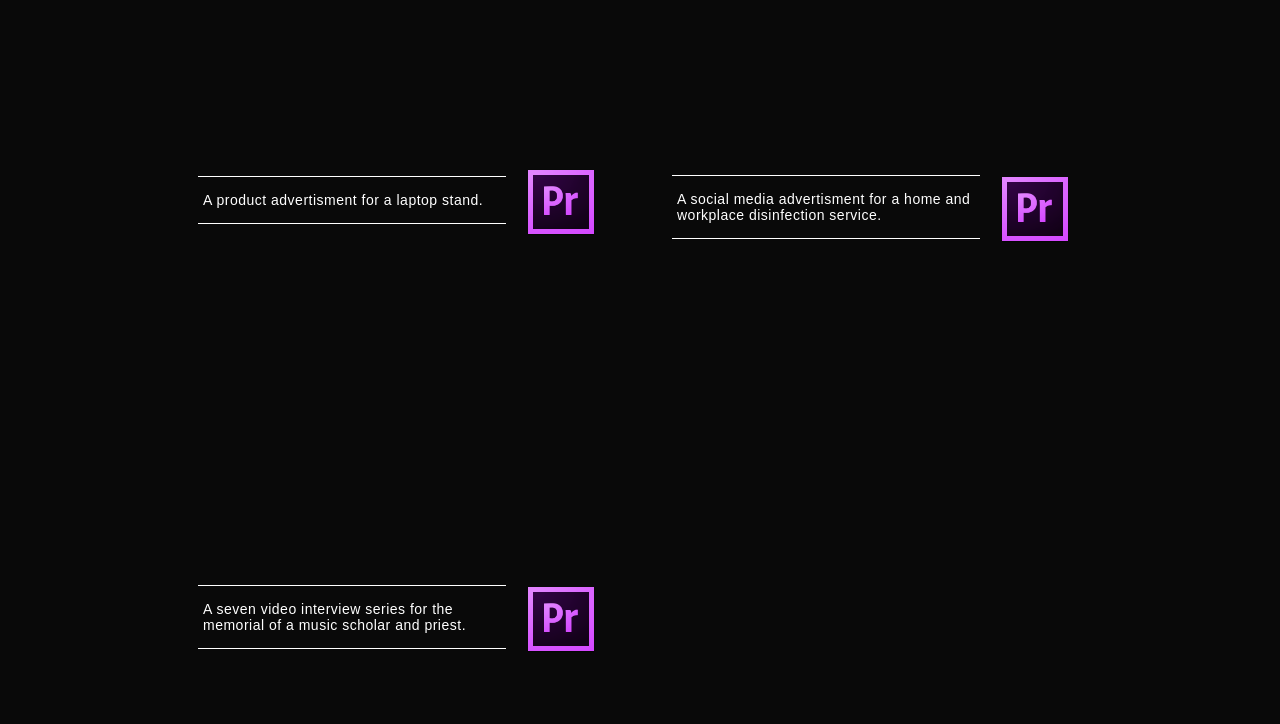
==== commit 2ea1fe20: "adjusted elemens" ====
--- a/index.html
+++ b/index.html
@@ -38,6 +38,13 @@
                     
                 </div>
                 <div class="video-and-description">
+                    <iframe width="400" height="250" src="https://www.youtube.com/embed/p_Gqy6d-11Y" title="Silver Bean Cafe Advertisement" frameborder="0" allow="accelerometer; autoplay; clipboard-write; encrypted-media; gyroscope; picture-in-picture; web-share" referrerpolicy="strict-origin-when-cross-origin" allowfullscreen></iframe>
+                    <span class="inline">
+                        <p class="video-description">An advertisment for a small cafe in Peterborough, ON.</p>
+                        <img title='Made with Final Cut Pro' class='editor-icon fcp' src="./Assets/final_cut_pro_macos_bigsur_icon_190177.webp" />
+                    </span>
+                </div>
+                <div class="video-and-description">
                     <iframe loading='lazy' width="400" height="250" src="https://www.youtube.com/embed/N4y9T8zYxUA" title="Final Cut" frameborder="0" allow="accelerometer; autoplay; clipboard-write; encrypted-media; gyroscope; picture-in-picture; web-share" referrerpolicy="strict-origin-when-cross-origin" allowfullscreen></iframe>
                     <span class="inline">
                         <p class="video-description">A product advertisment for a laptop stand.</p>
@@ -58,20 +65,6 @@
                         <img title='Made with Adobe Premiere Pro' class='editor-icon premiere-pro' src="./Assets/Adobe_Premiere_Pro_CS6_Icon.png" />
                     </span>
                 </div>
-                <div class="video-and-description">
-                    <iframe loading='lazy' width="400" height="250" src="https://www.youtube.com/embed/videoseries?si=yHFmACSntfZDFGTX&amp;list=PL7dK17RaU_B4nYi-7AeWYHSv6Ec2Q8U8q" title="YouTube video player" frameborder="0" allow="accelerometer; autoplay; clipboard-write; encrypted-media; gyroscope; picture-in-picture; web-share" referrerpolicy="strict-origin-when-cross-origin" allowfullscreen></iframe>
-                    <span class="inline">
-                        <p class="video-description">A seven video interview series for the memorial of a music scholar and priest.</p>
-                        <img title='Made with Adobe Premiere Pro' class='editor-icon premiere-pro' src="./Assets/Adobe_Premiere_Pro_CS6_Icon.png" />
-                    </span>
-                </div>
-                <div class="video-and-description">
-                    <iframe width="400" height="250" src="https://www.youtube.com/embed/p_Gqy6d-11Y" title="Silver Bean Cafe Advertisement" frameborder="0" allow="accelerometer; autoplay; clipboard-write; encrypted-media; gyroscope; picture-in-picture; web-share" referrerpolicy="strict-origin-when-cross-origin" allowfullscreen></iframe>
-                    <span class="inline">
-                        <p class="video-description">An advertisment for a small cafe in Peterborough, ON.</p>
-                        <img title='Made with Final Cut Pro' class='editor-icon fcp' src="./Assets/final_cut_pro_macos_bigsur_icon_190177.webp" />
-                    </span>
-                </div>
             </span>
         </section>
     </main>
